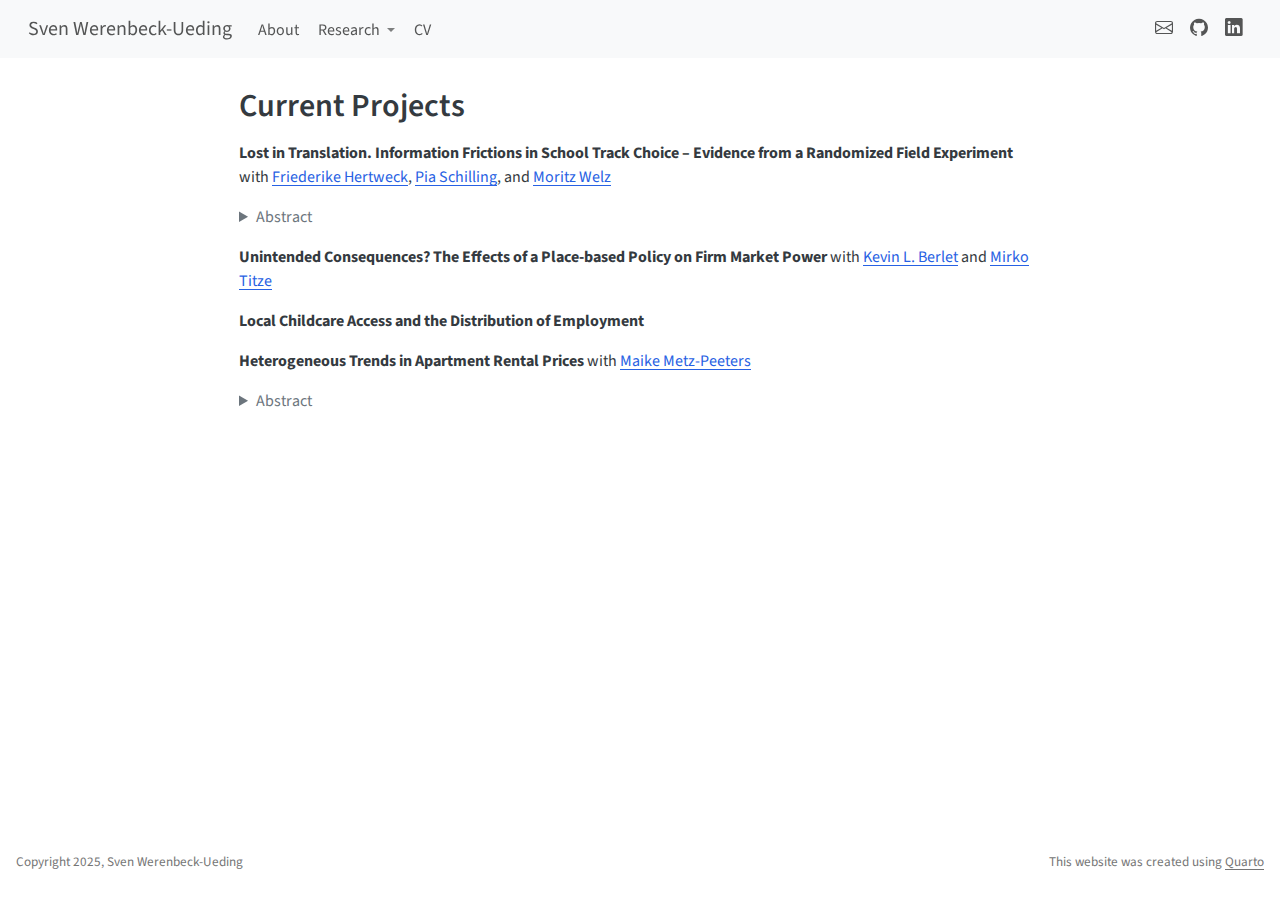
==== pages/projects.html @ 2d40ca05 "Built site for gh-pages" ====
<!DOCTYPE html>
<html xmlns="http://www.w3.org/1999/xhtml" lang="en" xml:lang="en"><head>

<meta charset="utf-8">
<meta name="generator" content="quarto-1.4.549">

<meta name="viewport" content="width=device-width, initial-scale=1.0, user-scalable=yes">


<title>Sven Werenbeck-Ueding - Current Projects</title>
<style>
code{white-space: pre-wrap;}
span.smallcaps{font-variant: small-caps;}
div.columns{display: flex; gap: min(4vw, 1.5em);}
div.column{flex: auto; overflow-x: auto;}
div.hanging-indent{margin-left: 1.5em; text-indent: -1.5em;}
ul.task-list{list-style: none;}
ul.task-list li input[type="checkbox"] {
  width: 0.8em;
  margin: 0 0.8em 0.2em -1em; /* quarto-specific, see https://github.com/quarto-dev/quarto-cli/issues/4556 */ 
  vertical-align: middle;
}
</style>


<script src="../site_libs/quarto-nav/quarto-nav.js"></script>
<script src="../site_libs/quarto-nav/headroom.min.js"></script>
<script src="../site_libs/clipboard/clipboard.min.js"></script>
<script src="../site_libs/quarto-html/quarto.js"></script>
<script src="../site_libs/quarto-html/popper.min.js"></script>
<script src="../site_libs/quarto-html/tippy.umd.min.js"></script>
<script src="../site_libs/quarto-html/anchor.min.js"></script>
<link href="../site_libs/quarto-html/tippy.css" rel="stylesheet">
<link href="../site_libs/quarto-html/quarto-syntax-highlighting.css" rel="stylesheet" id="quarto-text-highlighting-styles">
<script src="../site_libs/bootstrap/bootstrap.min.js"></script>
<link href="../site_libs/bootstrap/bootstrap-icons.css" rel="stylesheet">
<link href="../site_libs/bootstrap/bootstrap.min.css" rel="stylesheet" id="quarto-bootstrap" data-mode="light">
<script id="quarto-search-options" type="application/json">{
  "language": {
    "search-no-results-text": "No results",
    "search-matching-documents-text": "matching documents",
    "search-copy-link-title": "Copy link to search",
    "search-hide-matches-text": "Hide additional matches",
    "search-more-match-text": "more match in this document",
    "search-more-matches-text": "more matches in this document",
    "search-clear-button-title": "Clear",
    "search-text-placeholder": "",
    "search-detached-cancel-button-title": "Cancel",
    "search-submit-button-title": "Submit",
    "search-label": "Search"
  }
}</script>


<link rel="stylesheet" href="../styles.css">
</head>

<body class="nav-fixed fullcontent">

<div id="quarto-search-results"></div>
  <header id="quarto-header" class="headroom fixed-top">
    <nav class="navbar navbar-expand-lg " data-bs-theme="dark">
      <div class="navbar-container container-fluid">
      <div class="navbar-brand-container mx-auto">
    <a class="navbar-brand" href="../index.html">
    <span class="navbar-title">Sven Werenbeck-Ueding</span>
    </a>
  </div>
          <button class="navbar-toggler" type="button" data-bs-toggle="collapse" data-bs-target="#navbarCollapse" aria-controls="navbarCollapse" aria-expanded="false" aria-label="Toggle navigation" onclick="if (window.quartoToggleHeadroom) { window.quartoToggleHeadroom(); }">
  <span class="navbar-toggler-icon"></span>
</button>
          <div class="collapse navbar-collapse" id="navbarCollapse">
            <ul class="navbar-nav navbar-nav-scroll me-auto">
  <li class="nav-item">
    <a class="nav-link" href="../index.html"> 
<span class="menu-text">About</span></a>
  </li>  
  <li class="nav-item dropdown ">
    <a class="nav-link dropdown-toggle" href="#" id="nav-menu-research" role="button" data-bs-toggle="dropdown" aria-expanded="false">
 <span class="menu-text">Research</span>
    </a>
    <ul class="dropdown-menu" aria-labelledby="nav-menu-research">    
        <li>
    <a class="dropdown-item" href="../pages/projects.html">
 <span class="dropdown-text">Current Projects</span></a>
  </li>  
        <li>
    <a class="dropdown-item" href="../pages/publications.html">
 <span class="dropdown-text">Publications &amp; Working Papers</span></a>
  </li>  
    </ul>
  </li>
  <li class="nav-item">
    <a class="nav-link" href="../assets/cv.pdf" target="_blank"> 
<span class="menu-text">CV</span></a>
  </li>  
</ul>
            <ul class="navbar-nav navbar-nav-scroll ms-auto">
  <li class="nav-item compact">
    <a class="nav-link" href="mailto:sven.werenbeck-ueding@ruhr-uni-bochum.de"> <i class="bi bi-envelope" role="img">
</i> 
<span class="menu-text"></span></a>
  </li>  
  <li class="nav-item compact">
    <a class="nav-link" href="https://github.com/werenbeck-ueding"> <i class="bi bi-github" role="img">
</i> 
<span class="menu-text"></span></a>
  </li>  
  <li class="nav-item compact">
    <a class="nav-link" href="https://linkedin.com/in/sven-werenbeck-ueding"> <i class="bi bi-linkedin" role="img">
</i> 
<span class="menu-text"></span></a>
  </li>  
</ul>
          </div> <!-- /navcollapse -->
          <div class="quarto-navbar-tools">
</div>
      </div> <!-- /container-fluid -->
    </nav>
</header>
<!-- content -->
<div id="quarto-content" class="quarto-container page-columns page-rows-contents page-layout-article page-navbar">
<!-- sidebar -->
<!-- margin-sidebar -->
    
<!-- main -->
<main class="content" id="quarto-document-content">

<header id="title-block-header" class="quarto-title-block default">
<div class="quarto-title">
<h1 class="title">Current Projects</h1>
</div>



<div class="quarto-title-meta">

    
  
    
  </div>
  


</header>


<p><strong>Lost in Translation. Information Frictions in School Track Choice – Evidence from a Randomized Field Experiment</strong> with <a href="https://sites.google.com/view/friederikehertweck/" target="_blank">Friederike Hertweck</a>, <a href="https://www.piaschilling.com/home" target="_blank">Pia Schilling</a>, and <a href="https://www2.wiwi.rub.de/en/persons/moritz-welz-2/" target="_blank">Moritz Welz</a></p>
<details>
<summary>
Abstract
</summary>
<p>
In this study, we analyze whether linguistic barriers and a lack of knowledge about the German school system hinders immigrant parents from making an informed choice about their children’s school track. As part of a randomized control trial in a large German state in the school year 2024/25, parents of fourth-graders are provided a (multilingual) mobile application containing useful information on track choice. Different versions of the App will be randomly assigned to elementary schools. <em>AER Registration: AEARCTR-0011821.</em>
</p>
</details>
<p><strong>Unintended Consequences? The Effects of a Place-based Policy on Firm Market Power</strong> with <a href="https://www2.wiwi.rub.de/en/persons/kevin-berlet/" target="_blank">Kevin L. Berlet</a> and <a href="https://www.iwh-halle.de/ueber-das-iwh/team/detail/mirko-titze" target="_blank">Mirko Titze</a></p>
<!-- <details> -->
<!--   <summary>Abstract</summary> -->
<!--   <p> -->
<!--     WIP -->
<!--   </p> -->
<!-- </details> -->
<p><strong>Local Childcare Access and the Distribution of Employment</strong></p>
<!-- <details> -->
<!--   <summary>Abstract</summary> -->
<!--   <p> -->
<!--     WIP -->
<!--   </p> -->
<!-- </details> -->
<p><strong>Heterogeneous Trends in Apartment Rental Prices</strong> with <a href="https://www2.wiwi.rub.de/en/persons/maike-metz-peeters/" target="_blank">Maike Metz-Peeters</a></p>
<details>
<summary>
Abstract
</summary>
<p>
We introduce a novel, non-parametric method for estimating house price indices that captures heterogeneous price developments and operates independently of strict functional form assumptions. Utilizing the potential outcomes framework, our approach employs causal forests to effectively address changes in the composition of available housing units while mitigating the curse of dimensionality inherent in traditional matching estimators. By directly incorporating geographical coordinates into the model, the algorithm autonomously determines the adaptive spatial neighborhood for each observation, thus avoiding the imposition of fixed spatial boundaries. This flexibility makes the method particularly well-suited for densely populated areas and enables the investigation of complex heterogeneity in house price developments. We demonstrate the utility of this approach through an application to apartment rental prices in six major German cities before and during the COVID-19 pandemic, illustrating how it uncovers nuanced trends in rental price dynamics during a period of significant market change.
</p>
</details>



</main> <!-- /main -->
<script id="quarto-html-after-body" type="application/javascript">
window.document.addEventListener("DOMContentLoaded", function (event) {
  const toggleBodyColorMode = (bsSheetEl) => {
    const mode = bsSheetEl.getAttribute("data-mode");
    const bodyEl = window.document.querySelector("body");
    if (mode === "dark") {
      bodyEl.classList.add("quarto-dark");
      bodyEl.classList.remove("quarto-light");
    } else {
      bodyEl.classList.add("quarto-light");
      bodyEl.classList.remove("quarto-dark");
    }
  }
  const toggleBodyColorPrimary = () => {
    const bsSheetEl = window.document.querySelector("link#quarto-bootstrap");
    if (bsSheetEl) {
      toggleBodyColorMode(bsSheetEl);
    }
  }
  toggleBodyColorPrimary();  
  const icon = "";
  const anchorJS = new window.AnchorJS();
  anchorJS.options = {
    placement: 'right',
    icon: icon
  };
  anchorJS.add('.anchored');
  const isCodeAnnotation = (el) => {
    for (const clz of el.classList) {
      if (clz.startsWith('code-annotation-')) {                     
        return true;
      }
    }
    return false;
  }
  const clipboard = new window.ClipboardJS('.code-copy-button', {
    text: function(trigger) {
      const codeEl = trigger.previousElementSibling.cloneNode(true);
      for (const childEl of codeEl.children) {
        if (isCodeAnnotation(childEl)) {
          childEl.remove();
        }
      }
      return codeEl.innerText;
    }
  });
  clipboard.on('success', function(e) {
    // button target
    const button = e.trigger;
    // don't keep focus
    button.blur();
    // flash "checked"
    button.classList.add('code-copy-button-checked');
    var currentTitle = button.getAttribute("title");
    button.setAttribute("title", "Copied!");
    let tooltip;
    if (window.bootstrap) {
      button.setAttribute("data-bs-toggle", "tooltip");
      button.setAttribute("data-bs-placement", "left");
      button.setAttribute("data-bs-title", "Copied!");
      tooltip = new bootstrap.Tooltip(button, 
        { trigger: "manual", 
          customClass: "code-copy-button-tooltip",
          offset: [0, -8]});
      tooltip.show();    
    }
    setTimeout(function() {
      if (tooltip) {
        tooltip.hide();
        button.removeAttribute("data-bs-title");
        button.removeAttribute("data-bs-toggle");
        button.removeAttribute("data-bs-placement");
      }
      button.setAttribute("title", currentTitle);
      button.classList.remove('code-copy-button-checked');
    }, 1000);
    // clear code selection
    e.clearSelection();
  });
  function tippyHover(el, contentFn, onTriggerFn, onUntriggerFn) {
    const config = {
      allowHTML: true,
      maxWidth: 500,
      delay: 100,
      arrow: false,
      appendTo: function(el) {
          return el.parentElement;
      },
      interactive: true,
      interactiveBorder: 10,
      theme: 'quarto',
      placement: 'bottom-start',
    };
    if (contentFn) {
      config.content = contentFn;
    }
    if (onTriggerFn) {
      config.onTrigger = onTriggerFn;
    }
    if (onUntriggerFn) {
      config.onUntrigger = onUntriggerFn;
    }
    window.tippy(el, config); 
  }
  const noterefs = window.document.querySelectorAll('a[role="doc-noteref"]');
  for (var i=0; i<noterefs.length; i++) {
    const ref = noterefs[i];
    tippyHover(ref, function() {
      // use id or data attribute instead here
      let href = ref.getAttribute('data-footnote-href') || ref.getAttribute('href');
      try { href = new URL(href).hash; } catch {}
      const id = href.replace(/^#\/?/, "");
      const note = window.document.getElementById(id);
      return note.innerHTML;
    });
  }
  const xrefs = window.document.querySelectorAll('a.quarto-xref');
  const processXRef = (id, note) => {
    // Strip column container classes
    const stripColumnClz = (el) => {
      el.classList.remove("page-full", "page-columns");
      if (el.children) {
        for (const child of el.children) {
          stripColumnClz(child);
        }
      }
    }
    stripColumnClz(note)
    if (id === null || id.startsWith('sec-')) {
      // Special case sections, only their first couple elements
      const container = document.createElement("div");
      if (note.children && note.children.length > 2) {
        container.appendChild(note.children[0].cloneNode(true));
        for (let i = 1; i < note.children.length; i++) {
          const child = note.children[i];
          if (child.tagName === "P" && child.innerText === "") {
            continue;
          } else {
            container.appendChild(child.cloneNode(true));
            break;
          }
        }
        if (window.Quarto?.typesetMath) {
          window.Quarto.typesetMath(container);
        }
        return container.innerHTML
      } else {
        if (window.Quarto?.typesetMath) {
          window.Quarto.typesetMath(note);
        }
        return note.innerHTML;
      }
    } else {
      // Remove any anchor links if they are present
      const anchorLink = note.querySelector('a.anchorjs-link');
      if (anchorLink) {
        anchorLink.remove();
      }
      if (window.Quarto?.typesetMath) {
        window.Quarto.typesetMath(note);
      }
      // TODO in 1.5, we should make sure this works without a callout special case
      if (note.classList.contains("callout")) {
        return note.outerHTML;
      } else {
        return note.innerHTML;
      }
    }
  }
  for (var i=0; i<xrefs.length; i++) {
    const xref = xrefs[i];
    tippyHover(xref, undefined, function(instance) {
      instance.disable();
      let url = xref.getAttribute('href');
      let hash = undefined; 
      if (url.startsWith('#')) {
        hash = url;
      } else {
        try { hash = new URL(url).hash; } catch {}
      }
      if (hash) {
        const id = hash.replace(/^#\/?/, "");
        const note = window.document.getElementById(id);
        if (note !== null) {
          try {
            const html = processXRef(id, note.cloneNode(true));
            instance.setContent(html);
          } finally {
            instance.enable();
            instance.show();
          }
        } else {
          // See if we can fetch this
          fetch(url.split('#')[0])
          .then(res => res.text())
          .then(html => {
            const parser = new DOMParser();
            const htmlDoc = parser.parseFromString(html, "text/html");
            const note = htmlDoc.getElementById(id);
            if (note !== null) {
              const html = processXRef(id, note);
              instance.setContent(html);
            } 
          }).finally(() => {
            instance.enable();
            instance.show();
          });
        }
      } else {
        // See if we can fetch a full url (with no hash to target)
        // This is a special case and we should probably do some content thinning / targeting
        fetch(url)
        .then(res => res.text())
        .then(html => {
          const parser = new DOMParser();
          const htmlDoc = parser.parseFromString(html, "text/html");
          const note = htmlDoc.querySelector('main.content');
          if (note !== null) {
            // This should only happen for chapter cross references
            // (since there is no id in the URL)
            // remove the first header
            if (note.children.length > 0 && note.children[0].tagName === "HEADER") {
              note.children[0].remove();
            }
            const html = processXRef(null, note);
            instance.setContent(html);
          } 
        }).finally(() => {
          instance.enable();
          instance.show();
        });
      }
    }, function(instance) {
    });
  }
      let selectedAnnoteEl;
      const selectorForAnnotation = ( cell, annotation) => {
        let cellAttr = 'data-code-cell="' + cell + '"';
        let lineAttr = 'data-code-annotation="' +  annotation + '"';
        const selector = 'span[' + cellAttr + '][' + lineAttr + ']';
        return selector;
      }
      const selectCodeLines = (annoteEl) => {
        const doc = window.document;
        const targetCell = annoteEl.getAttribute("data-target-cell");
        const targetAnnotation = annoteEl.getAttribute("data-target-annotation");
        const annoteSpan = window.document.querySelector(selectorForAnnotation(targetCell, targetAnnotation));
        const lines = annoteSpan.getAttribute("data-code-lines").split(",");
        const lineIds = lines.map((line) => {
          return targetCell + "-" + line;
        })
        let top = null;
        let height = null;
        let parent = null;
        if (lineIds.length > 0) {
            //compute the position of the single el (top and bottom and make a div)
            const el = window.document.getElementById(lineIds[0]);
            top = el.offsetTop;
            height = el.offsetHeight;
            parent = el.parentElement.parentElement;
          if (lineIds.length > 1) {
            const lastEl = window.document.getElementById(lineIds[lineIds.length - 1]);
            const bottom = lastEl.offsetTop + lastEl.offsetHeight;
            height = bottom - top;
          }
          if (top !== null && height !== null && parent !== null) {
            // cook up a div (if necessary) and position it 
            let div = window.document.getElementById("code-annotation-line-highlight");
            if (div === null) {
              div = window.document.createElement("div");
              div.setAttribute("id", "code-annotation-line-highlight");
              div.style.position = 'absolute';
              parent.appendChild(div);
            }
            div.style.top = top - 2 + "px";
            div.style.height = height + 4 + "px";
            div.style.left = 0;
            let gutterDiv = window.document.getElementById("code-annotation-line-highlight-gutter");
            if (gutterDiv === null) {
              gutterDiv = window.document.createElement("div");
              gutterDiv.setAttribute("id", "code-annotation-line-highlight-gutter");
              gutterDiv.style.position = 'absolute';
              const codeCell = window.document.getElementById(targetCell);
              const gutter = codeCell.querySelector('.code-annotation-gutter');
              gutter.appendChild(gutterDiv);
            }
            gutterDiv.style.top = top - 2 + "px";
            gutterDiv.style.height = height + 4 + "px";
          }
          selectedAnnoteEl = annoteEl;
        }
      };
      const unselectCodeLines = () => {
        const elementsIds = ["code-annotation-line-highlight", "code-annotation-line-highlight-gutter"];
        elementsIds.forEach((elId) => {
          const div = window.document.getElementById(elId);
          if (div) {
            div.remove();
          }
        });
        selectedAnnoteEl = undefined;
      };
        // Handle positioning of the toggle
    window.addEventListener(
      "resize",
      throttle(() => {
        elRect = undefined;
        if (selectedAnnoteEl) {
          selectCodeLines(selectedAnnoteEl);
        }
      }, 10)
    );
    function throttle(fn, ms) {
    let throttle = false;
    let timer;
      return (...args) => {
        if(!throttle) { // first call gets through
            fn.apply(this, args);
            throttle = true;
        } else { // all the others get throttled
            if(timer) clearTimeout(timer); // cancel #2
            timer = setTimeout(() => {
              fn.apply(this, args);
              timer = throttle = false;
            }, ms);
        }
      };
    }
      // Attach click handler to the DT
      const annoteDls = window.document.querySelectorAll('dt[data-target-cell]');
      for (const annoteDlNode of annoteDls) {
        annoteDlNode.addEventListener('click', (event) => {
          const clickedEl = event.target;
          if (clickedEl !== selectedAnnoteEl) {
            unselectCodeLines();
            const activeEl = window.document.querySelector('dt[data-target-cell].code-annotation-active');
            if (activeEl) {
              activeEl.classList.remove('code-annotation-active');
            }
            selectCodeLines(clickedEl);
            clickedEl.classList.add('code-annotation-active');
          } else {
            // Unselect the line
            unselectCodeLines();
            clickedEl.classList.remove('code-annotation-active');
          }
        });
      }
  const findCites = (el) => {
    const parentEl = el.parentElement;
    if (parentEl) {
      const cites = parentEl.dataset.cites;
      if (cites) {
        return {
          el,
          cites: cites.split(' ')
        };
      } else {
        return findCites(el.parentElement)
      }
    } else {
      return undefined;
    }
  };
  var bibliorefs = window.document.querySelectorAll('a[role="doc-biblioref"]');
  for (var i=0; i<bibliorefs.length; i++) {
    const ref = bibliorefs[i];
    const citeInfo = findCites(ref);
    if (citeInfo) {
      tippyHover(citeInfo.el, function() {
        var popup = window.document.createElement('div');
        citeInfo.cites.forEach(function(cite) {
          var citeDiv = window.document.createElement('div');
          citeDiv.classList.add('hanging-indent');
          citeDiv.classList.add('csl-entry');
          var biblioDiv = window.document.getElementById('ref-' + cite);
          if (biblioDiv) {
            citeDiv.innerHTML = biblioDiv.innerHTML;
          }
          popup.appendChild(citeDiv);
        });
        return popup.innerHTML;
      });
    }
  }
});
</script>
</div> <!-- /content -->
<footer class="footer">
  <div class="nav-footer">
    <div class="nav-footer-left">
<p>Copyright 2025, Sven Werenbeck-Ueding</p>
</div>   
    <div class="nav-footer-center">
      &nbsp;
    </div>
    <div class="nav-footer-right">
<p>This website was created using <a href="https://quarto.org/">Quarto</a></p>
</div>
  </div>
</footer>




</body></html>
---- site_libs/quarto-html/tippy.css ----
.tippy-box[data-animation=fade][data-state=hidden]{opacity:0}[data-tippy-root]{max-width:calc(100vw - 10px)}.tippy-box{position:relative;background-color:#333;color:#fff;border-radius:4px;font-size:14px;line-height:1.4;white-space:normal;outline:0;transition-property:transform,visibility,opacity}.tippy-box[data-placement^=top]>.tippy-arrow{bottom:0}.tippy-box[data-placement^=top]>.tippy-arrow:before{bottom:-7px;left:0;border-width:8px 8px 0;border-top-color:initial;transform-origin:center top}.tippy-box[data-placement^=bottom]>.tippy-arrow{top:0}.tippy-box[data-placement^=bottom]>.tippy-arrow:before{top:-7px;left:0;border-width:0 8px 8px;border-bottom-color:initial;transform-origin:center bottom}.tippy-box[data-placement^=left]>.tippy-arrow{right:0}.tippy-box[data-placement^=left]>.tippy-arrow:before{border-width:8px 0 8px 8px;border-left-color:initial;right:-7px;transform-origin:center left}.tippy-box[data-placement^=right]>.tippy-arrow{left:0}.tippy-box[data-placement^=right]>.tippy-arrow:before{left:-7px;border-width:8px 8px 8px 0;border-right-color:initial;transform-origin:center right}.tippy-box[data-inertia][data-state=visible]{transition-timing-function:cubic-bezier(.54,1.5,.38,1.11)}.tippy-arrow{width:16px;height:16px;color:#333}.tippy-arrow:before{content:"";position:absolute;border-color:transparent;border-style:solid}.tippy-content{position:relative;padding:5px 9px;z-index:1}
---- site_libs/quarto-html/quarto-syntax-highlighting.css ----
/* quarto syntax highlight colors */
:root {
  --quarto-hl-ot-color: #003B4F;
  --quarto-hl-at-color: #657422;
  --quarto-hl-ss-color: #20794D;
  --quarto-hl-an-color: #5E5E5E;
  --quarto-hl-fu-color: #4758AB;
  --quarto-hl-st-color: #20794D;
  --quarto-hl-cf-color: #003B4F;
  --quarto-hl-op-color: #5E5E5E;
  --quarto-hl-er-color: #AD0000;
  --quarto-hl-bn-color: #AD0000;
  --quarto-hl-al-color: #AD0000;
  --quarto-hl-va-color: #111111;
  --quarto-hl-bu-color: inherit;
  --quarto-hl-ex-color: inherit;
  --quarto-hl-pp-color: #AD0000;
  --quarto-hl-in-color: #5E5E5E;
  --quarto-hl-vs-color: #20794D;
  --quarto-hl-wa-color: #5E5E5E;
  --quarto-hl-do-color: #5E5E5E;
  --quarto-hl-im-color: #00769E;
  --quarto-hl-ch-color: #20794D;
  --quarto-hl-dt-color: #AD0000;
  --quarto-hl-fl-color: #AD0000;
  --quarto-hl-co-color: #5E5E5E;
  --quarto-hl-cv-color: #5E5E5E;
  --quarto-hl-cn-color: #8f5902;
  --quarto-hl-sc-color: #5E5E5E;
  --quarto-hl-dv-color: #AD0000;
  --quarto-hl-kw-color: #003B4F;
}

/* other quarto variables */
:root {
  --quarto-font-monospace: SFMono-Regular, Menlo, Monaco, Consolas, "Liberation Mono", "Courier New", monospace;
}

pre > code.sourceCode > span {
  color: #003B4F;
}

code span {
  color: #003B4F;
}

code.sourceCode > span {
  color: #003B4F;
}

div.sourceCode,
div.sourceCode pre.sourceCode {
  color: #003B4F;
}

code span.ot {
  color: #003B4F;
  font-style: inherit;
}

code span.at {
  color: #657422;
  font-style: inherit;
}

code span.ss {
  color: #20794D;
  font-style: inherit;
}

code span.an {
  color: #5E5E5E;
  font-style: inherit;
}

code span.fu {
  color: #4758AB;
  font-style: inherit;
}

code span.st {
  color: #20794D;
  font-style: inherit;
}

code span.cf {
  color: #003B4F;
  font-style: inherit;
}

code span.op {
  color: #5E5E5E;
  font-style: inherit;
}

code span.er {
  color: #AD0000;
  font-style: inherit;
}

code span.bn {
  color: #AD0000;
  font-style: inherit;
}

code span.al {
  color: #AD0000;
  font-style: inherit;
}

code span.va {
  color: #111111;
  font-style: inherit;
}

code span.bu {
  font-style: inherit;
}

code span.ex {
  font-style: inherit;
}

code span.pp {
  color: #AD0000;
  font-style: inherit;
}

code span.in {
  color: #5E5E5E;
  font-style: inherit;
}

code span.vs {
  color: #20794D;
  font-style: inherit;
}

code span.wa {
  color: #5E5E5E;
  font-style: italic;
}

code span.do {
  color: #5E5E5E;
  font-style: italic;
}

code span.im {
  color: #00769E;
  font-style: inherit;
}

code span.ch {
  color: #20794D;
  font-style: inherit;
}

code span.dt {
  color: #AD0000;
  font-style: inherit;
}

code span.fl {
  color: #AD0000;
  font-style: inherit;
}

code span.co {
  color: #5E5E5E;
  font-style: inherit;
}

code span.cv {
  color: #5E5E5E;
  font-style: italic;
}

code span.cn {
  color: #8f5902;
  font-style: inherit;
}

code span.sc {
  color: #5E5E5E;
  font-style: inherit;
}

code span.dv {
  color: #AD0000;
  font-style: inherit;
}

code span.kw {
  color: #003B4F;
  font-style: inherit;
}

.prevent-inlining {
  content: "</";
}

/*# sourceMappingURL=debc5d5d77c3f9108843748ff7464032.css.map */
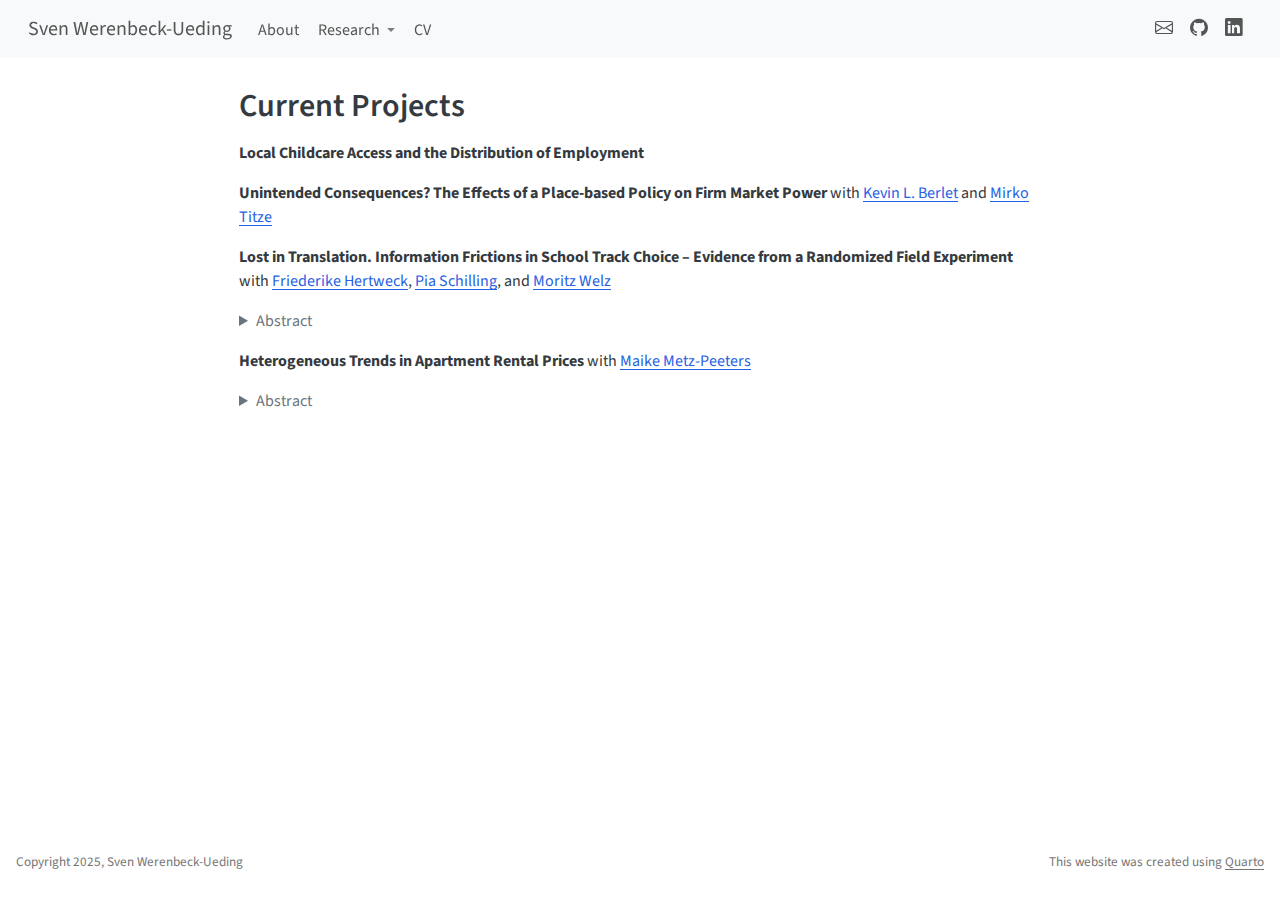
==== commit 7b829f40: "Built site for gh-pages" ====
--- a/pages/projects.html
+++ b/pages/projects.html
@@ -2,12 +2,12 @@
 <html xmlns="http://www.w3.org/1999/xhtml" lang="en" xml:lang="en"><head>
 
 <meta charset="utf-8">
-<meta name="generator" content="quarto-1.4.549">
+<meta name="generator" content="quarto-1.6.41">
 
 <meta name="viewport" content="width=device-width, initial-scale=1.0, user-scalable=yes">
 
 
-<title>Sven Werenbeck-Ueding - Current Projects</title>
+<title>Current Projects – Sven Werenbeck-Ueding</title>
 <style>
 code{white-space: pre-wrap;}
 span.smallcaps{font-variant: small-caps;}
@@ -31,10 +31,10 @@
 <script src="../site_libs/quarto-html/tippy.umd.min.js"></script>
 <script src="../site_libs/quarto-html/anchor.min.js"></script>
 <link href="../site_libs/quarto-html/tippy.css" rel="stylesheet">
-<link href="../site_libs/quarto-html/quarto-syntax-highlighting.css" rel="stylesheet" id="quarto-text-highlighting-styles">
+<link href="../site_libs/quarto-html/quarto-syntax-highlighting-48ffa3e5b9d089919c6712c39e5b00f2.css" rel="stylesheet" id="quarto-text-highlighting-styles">
 <script src="../site_libs/bootstrap/bootstrap.min.js"></script>
 <link href="../site_libs/bootstrap/bootstrap-icons.css" rel="stylesheet">
-<link href="../site_libs/bootstrap/bootstrap.min.css" rel="stylesheet" id="quarto-bootstrap" data-mode="light">
+<link href="../site_libs/bootstrap/bootstrap-bfc2d740bd1e47ca43c9507a8e2a4667.min.css" rel="stylesheet" append-hash="true" id="quarto-bootstrap" data-mode="light">
 <script id="quarto-search-options" type="application/json">{
   "language": {
     "search-no-results-text": "No results",
@@ -66,7 +66,7 @@
     <span class="navbar-title">Sven Werenbeck-Ueding</span>
     </a>
   </div>
-          <button class="navbar-toggler" type="button" data-bs-toggle="collapse" data-bs-target="#navbarCollapse" aria-controls="navbarCollapse" aria-expanded="false" aria-label="Toggle navigation" onclick="if (window.quartoToggleHeadroom) { window.quartoToggleHeadroom(); }">
+          <button class="navbar-toggler" type="button" data-bs-toggle="collapse" data-bs-target="#navbarCollapse" aria-controls="navbarCollapse" role="menu" aria-expanded="false" aria-label="Toggle navigation" onclick="if (window.quartoToggleHeadroom) { window.quartoToggleHeadroom(); }">
   <span class="navbar-toggler-icon"></span>
 </button>
           <div class="collapse navbar-collapse" id="navbarCollapse">
@@ -76,7 +76,7 @@
 <span class="menu-text">About</span></a>
   </li>  
   <li class="nav-item dropdown ">
-    <a class="nav-link dropdown-toggle" href="#" id="nav-menu-research" role="button" data-bs-toggle="dropdown" aria-expanded="false">
+    <a class="nav-link dropdown-toggle" href="#" id="nav-menu-research" role="link" data-bs-toggle="dropdown" aria-expanded="false">
  <span class="menu-text">Research</span>
     </a>
     <ul class="dropdown-menu" aria-labelledby="nav-menu-research">    
@@ -113,7 +113,7 @@
   </li>  
 </ul>
           </div> <!-- /navcollapse -->
-          <div class="quarto-navbar-tools">
+            <div class="quarto-navbar-tools">
 </div>
       </div> <!-- /container-fluid -->
     </nav>
@@ -145,6 +145,20 @@
 </header>
 
 
+<p><strong>Local Childcare Access and the Distribution of Employment</strong></p>
+<!-- <details> -->
+<!--   <summary>Abstract</summary> -->
+<!--   <p> -->
+<!--     WIP -->
+<!--   </p> -->
+<!-- </details> -->
+<p><strong>Unintended Consequences? The Effects of a Place-based Policy on Firm Market Power</strong> with <a href="https://www2.wiwi.rub.de/en/persons/kevin-berlet/" target="_blank">Kevin L. Berlet</a> and <a href="https://www.iwh-halle.de/ueber-das-iwh/team/detail/mirko-titze" target="_blank">Mirko Titze</a></p>
+<!-- <details> -->
+<!--   <summary>Abstract</summary> -->
+<!--   <p> -->
+<!--     WIP -->
+<!--   </p> -->
+<!-- </details> -->
 <p><strong>Lost in Translation. Information Frictions in School Track Choice – Evidence from a Randomized Field Experiment</strong> with <a href="https://sites.google.com/view/friederikehertweck/" target="_blank">Friederike Hertweck</a>, <a href="https://www.piaschilling.com/home" target="_blank">Pia Schilling</a>, and <a href="https://www2.wiwi.rub.de/en/persons/moritz-welz-2/" target="_blank">Moritz Welz</a></p>
 <details>
 <summary>
@@ -154,20 +168,6 @@
 In this study, we analyze whether linguistic barriers and a lack of knowledge about the German school system hinders immigrant parents from making an informed choice about their children’s school track. As part of a randomized control trial in a large German state in the school year 2024/25, parents of fourth-graders are provided a (multilingual) mobile application containing useful information on track choice. Different versions of the App will be randomly assigned to elementary schools. <em>AER Registration: AEARCTR-0011821.</em>
 </p>
 </details>
-<p><strong>Unintended Consequences? The Effects of a Place-based Policy on Firm Market Power</strong> with <a href="https://www2.wiwi.rub.de/en/persons/kevin-berlet/" target="_blank">Kevin L. Berlet</a> and <a href="https://www.iwh-halle.de/ueber-das-iwh/team/detail/mirko-titze" target="_blank">Mirko Titze</a></p>
-<!-- <details> -->
-<!--   <summary>Abstract</summary> -->
-<!--   <p> -->
-<!--     WIP -->
-<!--   </p> -->
-<!-- </details> -->
-<p><strong>Local Childcare Access and the Distribution of Employment</strong></p>
-<!-- <details> -->
-<!--   <summary>Abstract</summary> -->
-<!--   <p> -->
-<!--     WIP -->
-<!--   </p> -->
-<!-- </details> -->
 <p><strong>Heterogeneous Trends in Apartment Rental Prices</strong> with <a href="https://www2.wiwi.rub.de/en/persons/maike-metz-peeters/" target="_blank">Maike Metz-Peeters</a></p>
 <details>
 <summary>
@@ -216,18 +216,7 @@
     }
     return false;
   }
-  const clipboard = new window.ClipboardJS('.code-copy-button', {
-    text: function(trigger) {
-      const codeEl = trigger.previousElementSibling.cloneNode(true);
-      for (const childEl of codeEl.children) {
-        if (isCodeAnnotation(childEl)) {
-          childEl.remove();
-        }
-      }
-      return codeEl.innerText;
-    }
-  });
-  clipboard.on('success', function(e) {
+  const onCopySuccess = function(e) {
     // button target
     const button = e.trigger;
     // don't keep focus
@@ -259,7 +248,45 @@
     }, 1000);
     // clear code selection
     e.clearSelection();
+  }
+  const getTextToCopy = function(trigger) {
+      const codeEl = trigger.previousElementSibling.cloneNode(true);
+      for (const childEl of codeEl.children) {
+        if (isCodeAnnotation(childEl)) {
+          childEl.remove();
+        }
+      }
+      return codeEl.innerText;
+  }
+  const clipboard = new window.ClipboardJS('.code-copy-button:not([data-in-quarto-modal])', {
+    text: getTextToCopy
   });
+  clipboard.on('success', onCopySuccess);
+  if (window.document.getElementById('quarto-embedded-source-code-modal')) {
+    const clipboardModal = new window.ClipboardJS('.code-copy-button[data-in-quarto-modal]', {
+      text: getTextToCopy,
+      container: window.document.getElementById('quarto-embedded-source-code-modal')
+    });
+    clipboardModal.on('success', onCopySuccess);
+  }
+    var localhostRegex = new RegExp(/^(?:http|https):\/\/localhost\:?[0-9]*\//);
+    var mailtoRegex = new RegExp(/^mailto:/);
+      var filterRegex = new RegExp("https:\/\/werenbeck-ueding\.github\.io\/");
+    var isInternal = (href) => {
+        return filterRegex.test(href) || localhostRegex.test(href) || mailtoRegex.test(href);
+    }
+    // Inspect non-navigation links and adorn them if external
+ 	var links = window.document.querySelectorAll('a[href]:not(.nav-link):not(.navbar-brand):not(.toc-action):not(.sidebar-link):not(.sidebar-item-toggle):not(.pagination-link):not(.no-external):not([aria-hidden]):not(.dropdown-item):not(.quarto-navigation-tool):not(.about-link)');
+    for (var i=0; i<links.length; i++) {
+      const link = links[i];
+      if (!isInternal(link.href)) {
+        // undo the damage that might have been done by quarto-nav.js in the case of
+        // links that we want to consider external
+        if (link.dataset.originalHref !== undefined) {
+          link.href = link.dataset.originalHref;
+        }
+      }
+    }
   function tippyHover(el, contentFn, onTriggerFn, onUntriggerFn) {
     const config = {
       allowHTML: true,
@@ -294,7 +321,11 @@
       try { href = new URL(href).hash; } catch {}
       const id = href.replace(/^#\/?/, "");
       const note = window.document.getElementById(id);
-      return note.innerHTML;
+      if (note) {
+        return note.innerHTML;
+      } else {
+        return "";
+      }
     });
   }
   const xrefs = window.document.querySelectorAll('a.quarto-xref');
@@ -342,7 +373,6 @@
       if (window.Quarto?.typesetMath) {
         window.Quarto.typesetMath(note);
       }
-      // TODO in 1.5, we should make sure this works without a callout special case
       if (note.classList.contains("callout")) {
         return note.outerHTML;
       } else {
--- a/site_libs/quarto-html/quarto-syntax-highlighting-48ffa3e5b9d089919c6712c39e5b00f2.css
+++ b/site_libs/quarto-html/quarto-syntax-highlighting-48ffa3e5b9d089919c6712c39e5b00f2.css
@@ -0,0 +1,205 @@
+/* quarto syntax highlight colors */
+:root {
+  --quarto-hl-ot-color: #003B4F;
+  --quarto-hl-at-color: #657422;
+  --quarto-hl-ss-color: #20794D;
+  --quarto-hl-an-color: #5E5E5E;
+  --quarto-hl-fu-color: #4758AB;
+  --quarto-hl-st-color: #20794D;
+  --quarto-hl-cf-color: #003B4F;
+  --quarto-hl-op-color: #5E5E5E;
+  --quarto-hl-er-color: #AD0000;
+  --quarto-hl-bn-color: #AD0000;
+  --quarto-hl-al-color: #AD0000;
+  --quarto-hl-va-color: #111111;
+  --quarto-hl-bu-color: inherit;
+  --quarto-hl-ex-color: inherit;
+  --quarto-hl-pp-color: #AD0000;
+  --quarto-hl-in-color: #5E5E5E;
+  --quarto-hl-vs-color: #20794D;
+  --quarto-hl-wa-color: #5E5E5E;
+  --quarto-hl-do-color: #5E5E5E;
+  --quarto-hl-im-color: #00769E;
+  --quarto-hl-ch-color: #20794D;
+  --quarto-hl-dt-color: #AD0000;
+  --quarto-hl-fl-color: #AD0000;
+  --quarto-hl-co-color: #5E5E5E;
+  --quarto-hl-cv-color: #5E5E5E;
+  --quarto-hl-cn-color: #8f5902;
+  --quarto-hl-sc-color: #5E5E5E;
+  --quarto-hl-dv-color: #AD0000;
+  --quarto-hl-kw-color: #003B4F;
+}
+
+/* other quarto variables */
+:root {
+  --quarto-font-monospace: SFMono-Regular, Menlo, Monaco, Consolas, "Liberation Mono", "Courier New", monospace;
+}
+
+pre > code.sourceCode > span {
+  color: #003B4F;
+}
+
+code span {
+  color: #003B4F;
+}
+
+code.sourceCode > span {
+  color: #003B4F;
+}
+
+div.sourceCode,
+div.sourceCode pre.sourceCode {
+  color: #003B4F;
+}
+
+code span.ot {
+  color: #003B4F;
+  font-style: inherit;
+}
+
+code span.at {
+  color: #657422;
+  font-style: inherit;
+}
+
+code span.ss {
+  color: #20794D;
+  font-style: inherit;
+}
+
+code span.an {
+  color: #5E5E5E;
+  font-style: inherit;
+}
+
+code span.fu {
+  color: #4758AB;
+  font-style: inherit;
+}
+
+code span.st {
+  color: #20794D;
+  font-style: inherit;
+}
+
+code span.cf {
+  color: #003B4F;
+  font-weight: bold;
+  font-style: inherit;
+}
+
+code span.op {
+  color: #5E5E5E;
+  font-style: inherit;
+}
+
+code span.er {
+  color: #AD0000;
+  font-style: inherit;
+}
+
+code span.bn {
+  color: #AD0000;
+  font-style: inherit;
+}
+
+code span.al {
+  color: #AD0000;
+  font-style: inherit;
+}
+
+code span.va {
+  color: #111111;
+  font-style: inherit;
+}
+
+code span.bu {
+  font-style: inherit;
+}
+
+code span.ex {
+  font-style: inherit;
+}
+
+code span.pp {
+  color: #AD0000;
+  font-style: inherit;
+}
+
+code span.in {
+  color: #5E5E5E;
+  font-style: inherit;
+}
+
+code span.vs {
+  color: #20794D;
+  font-style: inherit;
+}
+
+code span.wa {
+  color: #5E5E5E;
+  font-style: italic;
+}
+
+code span.do {
+  color: #5E5E5E;
+  font-style: italic;
+}
+
+code span.im {
+  color: #00769E;
+  font-style: inherit;
+}
+
+code span.ch {
+  color: #20794D;
+  font-style: inherit;
+}
+
+code span.dt {
+  color: #AD0000;
+  font-style: inherit;
+}
+
+code span.fl {
+  color: #AD0000;
+  font-style: inherit;
+}
+
+code span.co {
+  color: #5E5E5E;
+  font-style: inherit;
+}
+
+code span.cv {
+  color: #5E5E5E;
+  font-style: italic;
+}
+
+code span.cn {
+  color: #8f5902;
+  font-style: inherit;
+}
+
+code span.sc {
+  color: #5E5E5E;
+  font-style: inherit;
+}
+
+code span.dv {
+  color: #AD0000;
+  font-style: inherit;
+}
+
+code span.kw {
+  color: #003B4F;
+  font-weight: bold;
+  font-style: inherit;
+}
+
+.prevent-inlining {
+  content: "</";
+}
+
+/*# sourceMappingURL=566f9c016ea02aa24f499f2cbd7c0b66.css.map */
